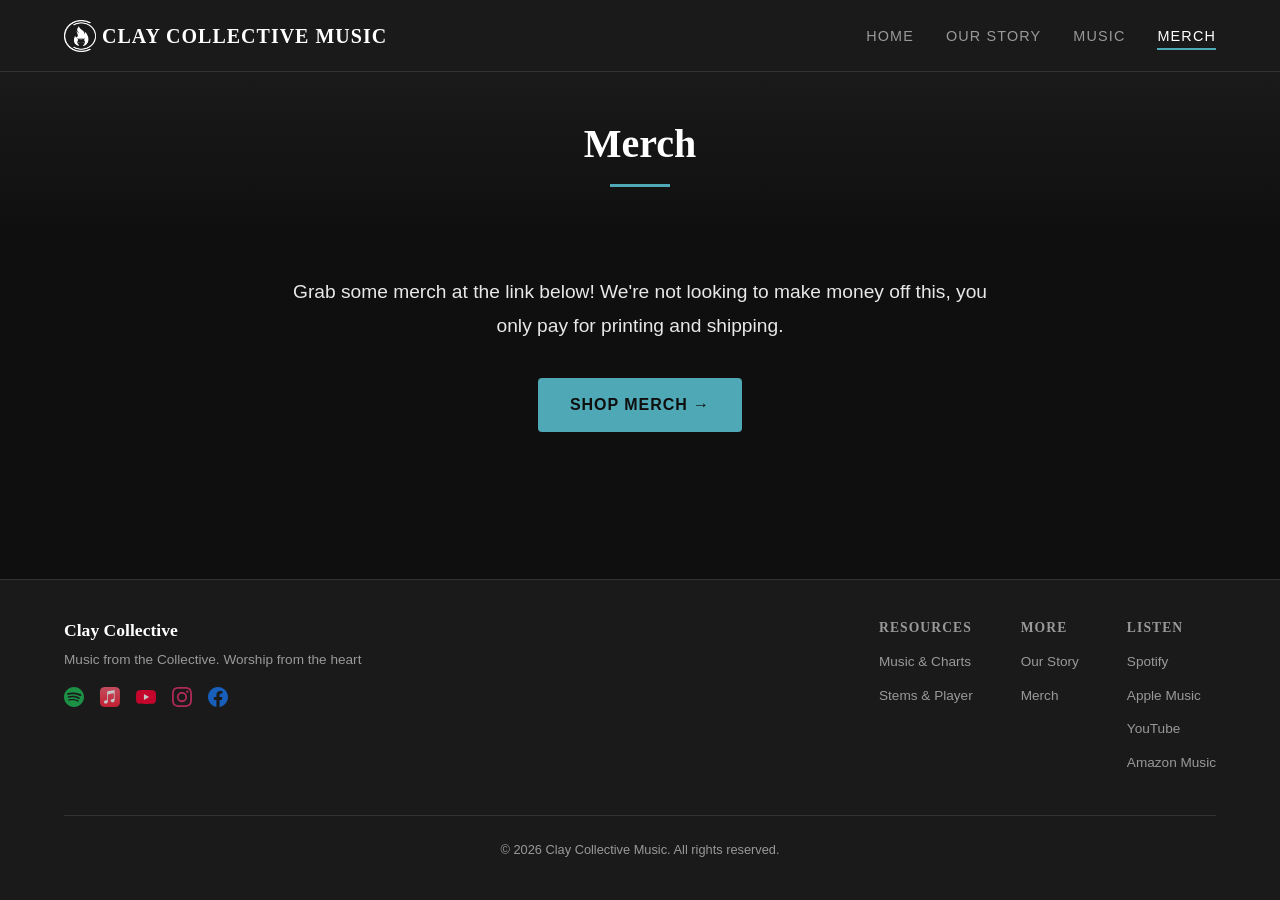
==== merch.html @ 48260b0f "deploy: ClayCollectiveMusic/claycollectivemusic.com@4e47bbdd9b7fe36bf9c9209052646a88f0f7fda0" ====
<!DOCTYPE html>
<html lang="en">
<head>
  <meta charset="UTF-8" />
<meta name="viewport" content="width=device-width, initial-scale=1.0" />
<title>Merch | Clay Collective Music</title>
<meta name="description" content="Clay Collective merch, at cost. We take no cut — every order goes straight to our print partner." />
<meta name="keywords" content="Clay Collective, merch, worship apparel, shirts" />

<meta property="og:title" content="Merch | Clay Collective Music" />
<meta property="og:description" content="Clay Collective merch, at cost. We take no cut." />
<meta property="og:type" content="website" />
<meta property="og:url" content="https://claycollectivemusic.com/merch.html" />

<link rel="canonical" href="https://claycollectivemusic.com/merch.html" />

<link rel="icon" type="image/png" sizes="16x16" href="/assets/favicon-16-CDlyfG-U.png" />
<link rel="icon" type="image/png" sizes="32x32" href="/assets/favicon-32-BA2ANHbI.png" />
<link rel="icon" type="image/png" sizes="48x48" href="/assets/favicon-48-wj6s8RDL.png" />
<link rel="icon" type="image/png" sizes="512x512" href="/assets/favicon-512-CbeiMyFO.png" />
<link rel="apple-touch-icon" sizes="180x180" href="/assets/apple-touch-icon-Dattk5VM.png" />
<link rel="shortcut icon" href="/assets/favicon-bn-JM9lY.ico" />

  <style>
    .merch-section {
      max-width: 700px;
      margin: 0 auto;
      text-align: center;
    }
    /* The "we take no cut" line is the whole reason this page exists —
       give it visual weight without turning it into a shouty callout. */
    .merch-lede {
      color: var(--color-text);
      font-size: 1.2rem;
      line-height: 1.75;
    }
    .merch-cta {
      margin-top: 36px;
    }
    .merch-cta .btn {
      padding: 14px 32px;
      font-size: 1rem;
    }
    .merch-note {
      color: var(--color-text-muted);
      font-size: 0.9rem;
      margin-top: 16px;
    }
  </style>
  <link rel="stylesheet" crossorigin href="/assets/styles-Reh9FZA6.css">
</head>
<body>

  <nav class="site-nav">
  <div class="container">
    <a href="index.html" class="nav-logo">
      <img src="/assets/logo-icon-white-BDZLgwiG.png" alt="Clay Collective Music Logo" class="nav-logo-icon">
      Clay Collective Music</a>
    <button class="nav-toggle" aria-label="Toggle navigation" onclick="this.classList.toggle('open'); document.getElementById('nav-menu').classList.toggle('open');">
      <span></span><span></span><span></span>
    </button>
    <ul class="nav-links" id="nav-menu">
      <li><a href="index.html">Home</a></li>
      <li><a href="story.html">Our Story</a></li>
      <li><a href="music.html">Music</a></li>
      <li><a href="merch.html" class="active">Merch</a></li>
    </ul>
  </div>
</nav>


  <main>
    <section class="hero">
      <div class="container">
        <h1>Merch</h1>
        <div class="accent-line"></div>
      </div>
    </section>

    <section class="section">
      <div class="container">
        <div class="merch-section">
          <p class="merch-lede">Grab some merch at the link below! We're not looking to make money off this, you only pay for printing and shipping.</p>

          <div class="merch-cta">
            <a href="https://shop.tbsonlinestore.com/product-category/clay-collective/" target="_blank" rel="noopener" class="btn btn-primary">Shop Merch
              &rarr;</a>
          </div>
        </div>
      </div>
    </section>
  </main>

  <footer class="site-footer">
  <div class="container">
    <div class="footer-content">
      <div class="footer-brand">
        <h3>Clay Collective</h3>
        <p>Music from the Collective. Worship from the heart</p>
        <div class="social-links footer-socials">
          
          <a href="https://open.spotify.com/artist/7bCKg9hnVh06i8bz2xbuVS" target="_blank" rel="noopener" aria-label="Spotify"><img src="data:image/svg+xml,%3csvg%20xmlns='http://www.w3.org/2000/svg'%20viewBox='0%200%2024%2024'%20width='24'%20height='24'%3e%3cpath%20fill='%231DB954'%20d='M12%200C5.4%200%200%205.4%200%2012s5.4%2012%2012%2012%2012-5.4%2012-12S18.66%200%2012%200zm5.521%2017.34c-.24.359-.66.48-1.021.24-2.82-1.74-6.36-2.101-10.561-1.141-.418.122-.779-.179-.899-.539-.12-.421.18-.78.54-.9%204.56-1.021%208.52-.6%2011.64%201.32.42.18.479.659.301%201.02zm1.44-3.3c-.301.42-.841.6-1.262.3-3.239-1.98-8.159-2.58-11.939-1.38-.479.12-1.02-.12-1.14-.6-.12-.48.12-1.021.6-1.141C9.6%209.9%2015%2010.561%2018.72%2012.84c.361.181.54.78.241%201.2zm.12-3.36C15.24%208.4%208.82%208.16%205.16%209.301c-.6.179-1.2-.181-1.38-.721-.18-.601.18-1.2.72-1.381%204.26-1.26%2011.28-1.02%2015.721%201.621.539.3.719%201.02.419%201.56-.299.421-1.02.599-1.559.3z'/%3e%3c/svg%3e" width="18" height="18" alt=""></a>
          
          <a href="https://music.apple.com/us/artist/clay-collective-music/1556818199" target="_blank" rel="noopener" aria-label="Apple Music"><img src="data:image/svg+xml,%3csvg%20xmlns='http://www.w3.org/2000/svg'%20xmlns:xlink='http://www.w3.org/1999/xlink'%20version='1.1'%20id='Artwork'%20x='0px'%20y='0px'%20width='361px'%20height='361px'%20viewBox='0%200%20361%20361'%20style='enable-background:new%200%200%20361%20361;'%20xml:space='preserve'%3e%3cstyle%20type='text/css'%3e%20.st0{fill-rule:evenodd;clip-rule:evenodd;fill:url(%23SVGID_1_);}%20.st1{fill-rule:evenodd;clip-rule:evenodd;fill:%23FFFFFF;}%20%3c/style%3e%3cg%20id='Layer_5'%3e%3c/g%3e%3cg%3e%3clinearGradient%20id='SVGID_1_'%20gradientUnits='userSpaceOnUse'%20x1='180'%20y1='358.6047'%20x2='180'%20y2='7.7586'%3e%3cstop%20offset='0'%20style='stop-color:%23FA233B'/%3e%3cstop%20offset='1'%20style='stop-color:%23FB5C74'/%3e%3c/linearGradient%3e%3cpath%20class='st0'%20d='M360,112.61c0-4.3,0-8.6-0.02-12.9c-0.02-3.62-0.06-7.24-0.16-10.86c-0.21-7.89-0.68-15.84-2.08-23.64%20c-1.42-7.92-3.75-15.29-7.41-22.49c-3.6-7.07-8.3-13.53-13.91-19.14c-5.61-5.61-12.08-10.31-19.15-13.91%20c-7.19-3.66-14.56-5.98-22.47-7.41c-7.8-1.4-15.76-1.87-23.65-2.08c-3.62-0.1-7.24-0.14-10.86-0.16C255.99,0,251.69,0,247.39,0%20H112.61c-4.3,0-8.6,0-12.9,0.02c-3.62,0.02-7.24,0.06-10.86,0.16C80.96,0.4,73,0.86,65.2,2.27c-7.92,1.42-15.28,3.75-22.47,7.41%20c-7.07,3.6-13.54,8.3-19.15,13.91c-5.61,5.61-10.31,12.07-13.91,19.14c-3.66,7.2-5.99,14.57-7.41,22.49%20c-1.4,7.8-1.87,15.76-2.08,23.64c-0.1,3.62-0.14,7.24-0.16,10.86C0,104.01,0,108.31,0,112.61v134.77c0,4.3,0,8.6,0.02,12.9%20c0.02,3.62,0.06,7.24,0.16,10.86c0.21,7.89,0.68,15.84,2.08,23.64c1.42,7.92,3.75,15.29,7.41,22.49c3.6,7.07,8.3,13.53,13.91,19.14%20c5.61,5.61,12.08,10.31,19.15,13.91c7.19,3.66,14.56,5.98,22.47,7.41c7.8,1.4,15.76,1.87,23.65,2.08c3.62,0.1,7.24,0.14,10.86,0.16%20c4.3,0.03,8.6,0.02,12.9,0.02h134.77c4.3,0,8.6,0,12.9-0.02c3.62-0.02,7.24-0.06,10.86-0.16c7.89-0.21,15.85-0.68,23.65-2.08%20c7.92-1.42,15.28-3.75,22.47-7.41c7.07-3.6,13.54-8.3,19.15-13.91c5.61-5.61,10.31-12.07,13.91-19.14%20c3.66-7.2,5.99-14.57,7.41-22.49c1.4-7.8,1.87-15.76,2.08-23.64c0.1-3.62,0.14-7.24,0.16-10.86c0.03-4.3,0.02-8.6,0.02-12.9V112.61%20z'/%3e%3c/g%3e%3cg%20id='Glyph_2_'%3e%3cg%3e%3cpath%20class='st1'%20d='M254.5,55c-0.87,0.08-8.6,1.45-9.53,1.64l-107,21.59l-0.04,0.01c-2.79,0.59-4.98,1.58-6.67,3%20c-2.04,1.71-3.17,4.13-3.6,6.95c-0.09,0.6-0.24,1.82-0.24,3.62c0,0,0,109.32,0,133.92c0,3.13-0.25,6.17-2.37,8.76%20c-2.12,2.59-4.74,3.37-7.81,3.99c-2.33,0.47-4.66,0.94-6.99,1.41c-8.84,1.78-14.59,2.99-19.8,5.01%20c-4.98,1.93-8.71,4.39-11.68,7.51c-5.89,6.17-8.28,14.54-7.46,22.38c0.7,6.69,3.71,13.09,8.88,17.82%20c3.49,3.2,7.85,5.63,12.99,6.66c5.33,1.07,11.01,0.7,19.31-0.98c4.42-0.89,8.56-2.28,12.5-4.61c3.9-2.3,7.24-5.37,9.85-9.11%20c2.62-3.75,4.31-7.92,5.24-12.35c0.96-4.57,1.19-8.7,1.19-13.26l0-116.15c0-6.22,1.76-7.86,6.78-9.08c0,0,88.94-17.94,93.09-18.75%20c5.79-1.11,8.52,0.54,8.52,6.61l0,79.29c0,3.14-0.03,6.32-2.17,8.92c-2.12,2.59-4.74,3.37-7.81,3.99%20c-2.33,0.47-4.66,0.94-6.99,1.41c-8.84,1.78-14.59,2.99-19.8,5.01c-4.98,1.93-8.71,4.39-11.68,7.51%20c-5.89,6.17-8.49,14.54-7.67,22.38c0.7,6.69,3.92,13.09,9.09,17.82c3.49,3.2,7.85,5.56,12.99,6.6c5.33,1.07,11.01,0.69,19.31-0.98%20c4.42-0.89,8.56-2.22,12.5-4.55c3.9-2.3,7.24-5.37,9.85-9.11c2.62-3.75,4.31-7.92,5.24-12.35c0.96-4.57,1-8.7,1-13.26V64.46%20C263.54,58.3,260.29,54.5,254.5,55z'/%3e%3c/g%3e%3c/g%3e%3cg%3e%3c/g%3e%3cg%3e%3c/g%3e%3cg%3e%3c/g%3e%3cg%3e%3c/g%3e%3cg%3e%3c/g%3e%3cg%3e%3c/g%3e%3c/svg%3e" width="18" height="18" alt=""></a>
          
          <a href="https://www.youtube.com/@ClayCollectiveMusic" target="_blank" rel="noopener" aria-label="YouTube"><img src="data:image/svg+xml,%3csvg%20xmlns='http://www.w3.org/2000/svg'%20xmlns:svg='http://www.w3.org/2000/svg'%20width='313.23315mm'%20height='216.02286mm'%20viewBox='0%200%20313.23315%20216.02286'%20version='1.1'%20id='svg5'%20xml:space='preserve'%3e%3cdefs%20id='defs2'/%3e%3cg%20id='layer1'%20transform='translate(-54.079375,-5.2758072)'%3e%3cpath%20d='m%20210.53177,221.29866%20c%200,0%2098.12514,0%20122.46443,-6.48069%2013.70449,-3.6724%2024.01093,-14.2575%2027.62825,-27.32688%206.68807,-23.97854%206.68807,-74.41988%206.68807,-74.41988%200,0%200,-50.117297%20-6.68807,-73.879819%20C%20357.00713,25.79798%20346.70069,15.42887%20332.9962,11.864515%20308.65691,5.2758072%20210.53177,5.2758072%20210.53177,5.2758072%20c%200,0%20-97.9062,0%20-122.135976,6.5887078%20-13.485335,3.564355%20-24.010529,13.933465%20-27.847831,27.326876%20-6.468588,23.762522%20-6.468588,73.879819%20-6.468588,73.879819%200,0%200,50.44134%206.468588,74.41988%203.837302,13.06938%2014.362496,23.65448%2027.847831,27.32688%2024.229776,6.48069%20122.135976,6.48069%20122.135976,6.48069%20z'%20fill='%23ff0033'%20id='path1412'%20style='stroke-width:0.0208149'%20clip-path='none'/%3e%3cpath%20d='M%20259.30109,113.28723%20178.29251,67.382379%20v%2091.809711%20z'%20fill='%23ffffff'%20id='path1414'%20style='stroke-width:0.0208149'%20clip-path='none'/%3e%3c/g%3e%3c/svg%3e" width="18" height="18" alt=""></a>
          
          <a href="https://instagram.com/claycollectivemusic" target="_blank" rel="noopener" aria-label="Instagram"><img src="data:image/svg+xml,%3csvg%20xmlns='http://www.w3.org/2000/svg'%20viewBox='0%200%2024%2024'%20width='24'%20height='24'%3e%3cpath%20fill='%23E1306C'%20d='M12%202.163c3.204%200%203.584.012%204.85.07%203.252.148%204.771%201.691%204.919%204.919.058%201.265.069%201.645.069%204.849%200%203.205-.012%203.584-.069%204.849-.149%203.225-1.664%204.771-4.919%204.919-1.266.058-1.644.07-4.85.07-3.204%200-3.584-.012-4.849-.07-3.26-.149-4.771-1.699-4.919-4.92-.058-1.265-.07-1.644-.07-4.849%200-3.204.013-3.583.07-4.849.149-3.227%201.664-4.771%204.919-4.919%201.266-.057%201.645-.069%204.849-.069zM12%200C8.741%200%208.333.014%207.053.072%202.695.272.273%202.69.073%207.052.014%208.333%200%208.741%200%2012c0%203.259.014%203.668.072%204.948.2%204.358%202.618%206.78%206.98%206.98C8.333%2023.986%208.741%2024%2012%2024c3.259%200%203.668-.014%204.948-.072%204.354-.2%206.782-2.618%206.979-6.98.059-1.28.073-1.689.073-4.948%200-3.259-.014-3.667-.072-4.947-.196-4.354-2.617-6.78-6.979-6.98C15.668.014%2015.259%200%2012%200zm0%205.838a6.162%206.162%200%20100%2012.324%206.162%206.162%200%20000-12.324zM12%2016a4%204%200%20110-8%204%204%200%20010%208zm6.406-11.845a1.44%201.44%200%20100%202.881%201.44%201.44%200%20000-2.881z'/%3e%3c/svg%3e" width="18" height="18" alt=""></a>
          
          <a href="https://www.facebook.com/claycollectivemusic" target="_blank" rel="noopener" aria-label="Facebook"><img src="data:image/svg+xml,%3csvg%20xmlns='http://www.w3.org/2000/svg'%20viewBox='0%200%2024%2024'%20width='24'%20height='24'%3e%3cpath%20fill='%231877F2'%20d='M24%2012.073c0-6.627-5.373-12-12-12s-12%205.373-12%2012c0%205.99%204.388%2010.954%2010.125%2011.854v-8.385H7.078v-3.47h3.047V9.43c0-3.007%201.792-4.669%204.533-4.669%201.312%200%202.686.235%202.686.235v2.953H15.83c-1.491%200-1.956.925-1.956%201.874v2.25h3.328l-.532%203.47h-2.796v8.385C19.612%2023.027%2024%2018.062%2024%2012.073z'/%3e%3c/svg%3e" width="18" height="18" alt=""></a>
          
        </div>
      </div>
      <div class="footer-links">
        <div class="footer-links-group">
          <h4>Resources</h4>
          <ul>
            <li><a href="music.html">Music &amp; Charts</a></li>
            <li><a href="player.html">Stems &amp; Player</a></li>
          </ul>
        </div>
        <div class="footer-links-group">
          <h4>More</h4>
          <ul>
            <li><a href="story.html">Our Story</a></li>
            <li><a href="merch.html">Merch</a></li>
          </ul>
        </div>
        <div class="footer-links-group">
          <h4>Listen</h4>
          <ul>
            
            <li><a href="https://open.spotify.com/artist/7bCKg9hnVh06i8bz2xbuVS" target="_blank" rel="noopener">Spotify</a></li>
            
            <li><a href="https://music.apple.com/us/artist/clay-collective-music/1556818199" target="_blank" rel="noopener">Apple Music</a></li>
            
            <li><a href="https://www.youtube.com/@ClayCollectiveMusic" target="_blank" rel="noopener">YouTube</a></li>
            
            <li><a href="https://music.amazon.com/artists/B08Y5SSY2F/clay-collective-music" target="_blank" rel="noopener">Amazon Music</a></li>
            
          </ul>
        </div>
      </div>
    </div>
    <div class="footer-bottom">
      &copy; 2026 Clay Collective Music. All rights reserved.
    </div>
  </div>
</footer>


</body>
</html>
---- assets/styles-Reh9FZA6.css ----
*,*:before,*:after{box-sizing:border-box;margin:0;padding:0}:root{--color-bg: #0f0f0f;--color-bg-alt: #1a1a1a;--color-surface: #222222;--color-surface-hover: #2a2a2a;--color-border: #333333;--color-text: #e8e8e8;--color-text-muted: #999999;--color-accent: #4ea8b5;--color-accent-hover: #5fc0ce;--color-white: #ffffff;--font-heading: "Georgia", "Times New Roman", serif;--font-body: "Segoe UI", "Helvetica Neue", Arial, sans-serif;--max-width: 1200px;--nav-height: 72px}html{scroll-behavior:smooth}body{font-family:var(--font-body);background-color:var(--color-bg);color:var(--color-text);line-height:1.6;min-height:100vh;display:flex;flex-direction:column}a{color:var(--color-accent);text-decoration:none;transition:color .2s ease}a:hover{color:var(--color-accent-hover)}img{max-width:100%;height:auto;display:block}h1,h2,h3,h4{font-family:var(--font-heading);color:var(--color-white);line-height:1.2}h1{font-size:2.5rem}h2{font-size:2rem}h3{font-size:1.5rem}h4{font-size:1.25rem}.container{width:100%;max-width:var(--max-width);margin:0 auto;padding:0 24px}main{flex:1}.site-nav{background-color:var(--color-bg-alt);border-bottom:1px solid var(--color-border);position:sticky;top:0;z-index:100;height:var(--nav-height)}.site-nav .container{display:flex;align-items:center;justify-content:space-between;height:100%}.nav-logo{font-family:var(--font-heading);font-size:1.25rem;color:var(--color-white);font-weight:700;text-transform:uppercase;letter-spacing:.05em;display:flex}.nav-logo:hover{color:var(--color-accent)}.nav-logo-icon{width:32px;height:32px;display:inline-block;margin-right:6px}.nav-links{display:flex;list-style:none;gap:32px;align-items:center}.nav-links a{color:var(--color-text-muted);font-size:.9rem;text-transform:uppercase;letter-spacing:.08em;padding:4px 0;border-bottom:2px solid transparent;transition:color .2s ease,border-color .2s ease}.nav-links a:hover,.nav-links a.active{color:var(--color-white);border-bottom-color:var(--color-accent)}.nav-toggle{display:none;background:none;border:none;cursor:pointer;padding:8px}.nav-toggle span{display:block;width:24px;height:2px;background-color:var(--color-text);margin:5px 0;transition:transform .3s ease,opacity .3s ease}.nav-toggle.open span:nth-child(1){transform:rotate(45deg) translate(5px,5px)}.nav-toggle.open span:nth-child(2){opacity:0}.nav-toggle.open span:nth-child(3){transform:rotate(-45deg) translate(5px,-5px)}.hero{padding:48px 0;text-align:center;background:linear-gradient(180deg,var(--color-bg-alt) 0%,var(--color-bg) 100%)}.hero h1{margin-bottom:16px}.hero .subtitle{font-size:1.2rem;color:var(--color-text-muted);max-width:640px;margin:0 auto 32px}.hero .subtitle a{color:var(--color-accent);text-decoration:underline;text-underline-offset:3px}.hero .subtitle a:hover{text-decoration-thickness:2px}.hero .accent-line{width:60px;height:3px;background-color:var(--color-accent);margin:0 auto}.section{padding:40px 0;scroll-margin-top:var(--nav-height)}.section-alt{background-color:var(--color-bg-alt)}.section-header{text-align:center;margin-bottom:48px}.section-header h2{margin-bottom:12px}.section-header p{color:var(--color-text-muted);max-width:560px;margin:0 auto}.section-header .accent-line{width:40px;height:3px;background-color:var(--color-accent);margin:16px auto 0}.card-grid{display:grid;grid-template-columns:repeat(auto-fill,minmax(300px,1fr));gap:24px}.card{background-color:var(--color-surface);border:1px solid var(--color-border);border-radius:8px;overflow:hidden;transition:transform .2s ease,box-shadow .2s ease}.card:hover{transform:translateY(-2px);box-shadow:0 8px 24px #0000004d}.card-img{width:100%;aspect-ratio:16 / 9;object-fit:cover;background-color:var(--color-bg)}.card-body{padding:20px}.card-body h3{margin-bottom:8px}.card-body p{color:var(--color-text-muted);font-size:.95rem;margin-bottom:16px}.people-grid{display:grid;grid-template-columns:repeat(auto-fill,minmax(240px,1fr));gap:32px}.person-card{text-align:center}.person-card .person-photo{width:160px;height:160px;border-radius:50%;object-fit:cover;margin:0 auto 16px;border:3px solid var(--color-border);background-color:var(--color-surface)}.person-card h3{margin-bottom:4px;font-size:1.2rem}.person-card .role{color:var(--color-accent);font-size:.9rem;margin-bottom:8px}.person-card p{color:var(--color-text-muted);font-size:.9rem}.song-table{width:100%;border-collapse:collapse}.song-table th,.song-table td{padding:16px;text-align:left;border-bottom:1px solid var(--color-border)}.song-table th{color:var(--color-text-muted);font-size:.8rem;text-transform:uppercase;letter-spacing:.1em;font-weight:600}.song-table td{font-size:.95rem}.song-table tr:hover td{background-color:var(--color-surface-hover)}.song-table .song-title{color:var(--color-white);font-weight:600}.btn{display:inline-block;padding:10px 24px;border-radius:4px;font-size:.9rem;font-weight:600;text-transform:uppercase;letter-spacing:.06em;cursor:pointer;border:none;transition:background-color .2s ease,transform .1s ease}.btn:active{transform:scale(.98)}.btn-primary{background-color:var(--color-accent);color:var(--color-bg)}.btn-primary:hover{background-color:var(--color-accent-hover);color:var(--color-bg)}.btn-outline{background-color:transparent;border:1px solid var(--color-accent);color:var(--color-accent)}.btn-outline:hover{background-color:var(--color-accent);color:var(--color-bg)}.btn-sm{padding:6px 14px;font-size:.8rem}.btn-icon{display:inline-flex;align-items:center;gap:6px}.album-card{display:flex;gap:32px;background-color:var(--color-surface);border:1px solid var(--color-border);border-radius:8px}.album-art{flex-shrink:0;width:240px;display:flex;align-items:flex-start;padding:24px}.album-art img{width:100%;height:auto;border-radius:4px}.album-info{flex:1;padding:24px 24px 24px 0;min-width:0}.album-header{display:flex;align-items:baseline;gap:12px;margin-bottom:20px}.album-header h2{margin:0;font-size:1.5rem}.album-year{color:var(--color-text-muted);font-size:.9rem;flex-shrink:0}.album-tracks{display:flex;flex-direction:column;gap:4px}.album-track-row{display:flex;flex-direction:column;gap:0;padding:8px 12px;border-radius:4px;transition:background-color .15s ease}.album-track-row:hover{background-color:var(--color-bg)}.album-track-top{display:flex;align-items:center;gap:12px;width:100%}.album-track-num{color:var(--color-text-muted);font-size:.85rem;font-variant-numeric:tabular-nums;width:24px;flex-shrink:0}.album-track-name{color:var(--color-white);font-weight:600;font-size:.95rem;flex:1;min-width:0;white-space:nowrap;overflow:hidden;text-overflow:ellipsis}.album-track-actions{display:flex;gap:6px;flex-shrink:0;align-items:center}.track-action-btn{display:flex;align-items:center;justify-content:center;box-sizing:border-box;flex-shrink:0;width:38px;height:36px;padding:0;border-radius:5px;border:1px solid var(--color-border);color:var(--color-text-muted);background:transparent;font:inherit;transition:all .15s ease}.track-action-btn img{width:20px;height:20px;flex-shrink:0}.track-action-btn svg{width:26px;height:26px;flex-shrink:0}.track-action-btn:hover{border-color:var(--color-accent);background-color:#4ea8b51a}.track-menu{position:relative;display:flex;flex-shrink:0}.track-menu-btn{cursor:pointer;flex-shrink:0}.track-menu-list{display:none;position:absolute;top:calc(100% + 6px);left:0;z-index:20;min-width:170px;max-width:calc(100vw - 16px);padding:4px;background-color:var(--color-surface);border:1px solid var(--color-border);border-radius:6px;box-shadow:0 8px 24px #00000073}.track-menu.is-open .track-menu-list{display:block}.track-menu-list a{display:flex;align-items:center;gap:10px;padding:8px 12px;border-radius:4px;font-size:.8rem;color:var(--color-text);white-space:nowrap;transition:background-color .15s ease,color .15s ease}.track-menu-list a:hover{background-color:#4ea8b51f;color:var(--color-accent)}.track-menu-list img{width:16px;height:16px;flex-shrink:0}.file-tag{flex-shrink:0;min-width:34px;padding:2px 5px;border:1px solid var(--color-border);border-radius:3px;background-color:#ffffff0a;color:var(--color-text-muted);font-size:.6rem;font-weight:700;letter-spacing:.02em;text-align:center;transition:color .15s ease,border-color .15s ease}.track-menu-list a:hover .file-tag{border-color:var(--color-accent);color:var(--color-accent)}.track-action-primary{border-color:var(--color-accent);background-color:var(--color-accent);color:var(--color-bg)}.track-action-primary:hover{background-color:var(--color-accent-hover);border-color:var(--color-accent-hover);color:var(--color-bg)}@media(max-width:768px){.album-card{flex-direction:column}.album-art{width:100%;padding:20px 20px 0;max-width:280px;margin:0 auto}.album-info{padding:20px}.album-track-top{flex-wrap:wrap}.album-track-actions{width:100%;padding-left:40px;margin-top:8px;gap:8px}.track-action-btn{width:44px;height:42px}.track-action-btn img{width:22px;height:22px}.track-action-btn svg{width:28px;height:28px}}.music-play-btn{width:28px;height:28px;border-radius:50%;border:1.5px solid var(--color-text-muted);background:transparent;color:var(--color-text-muted);cursor:pointer;display:flex;align-items:center;justify-content:center;flex-shrink:0;padding:0;transition:border-color .15s ease,color .15s ease}.music-play-btn:hover{border-color:var(--color-accent);color:var(--color-accent)}.music-play-btn .icon-pause{display:none}.music-play-btn .icon-play,.album-track-row.is-playing .music-play-btn .icon-pause{display:block}.album-track-row.is-playing .music-play-btn .icon-play{display:none}.album-track-row.is-playing .music-play-btn{border-color:var(--color-accent);color:var(--color-accent)}.music-progress-bar{width:100%;height:32px;cursor:pointer;position:relative;margin-top:4px;padding:0;background-color:#0000004d;border-radius:3px;overflow:hidden;display:none;content-visibility:auto;contain-intrinsic-size:auto 32px}.album-track-row.is-playing .music-progress-bar,.album-track-row.has-played .music-progress-bar{display:block}.music-progress-fill{position:absolute;left:0;bottom:0;height:2px;width:0%;background-color:var(--color-accent);transition:none;z-index:1}.music-waveform{position:absolute;top:0;right:0;bottom:0;left:0;pointer-events:none;background-color:#4ea8b566;-webkit-mask-repeat:no-repeat;mask-repeat:no-repeat;-webkit-mask-size:100% 100%;mask-size:100% 100%}.music-waveform-played{position:absolute;top:0;right:0;bottom:0;left:0;pointer-events:none;background-color:var(--color-accent);-webkit-mask-repeat:no-repeat;mask-repeat:no-repeat;-webkit-mask-size:100% 100%;mask-size:100% 100%;clip-path:inset(0 calc(100% - var(--played, 0%)) 0 0)}.music-waveform~.music-progress-fill{display:none}.song-list{display:flex;flex-direction:column;gap:24px;margin-bottom:32px}.picker-group{display:flex;flex-direction:column;gap:10px}.picker-label{font-size:.75rem;text-transform:uppercase;letter-spacing:.1em;font-weight:600;color:var(--color-text-muted);padding-bottom:8px;border-bottom:1px solid var(--color-border)}.album-tabs{display:flex;gap:10px;flex-wrap:wrap}.album-tab{display:flex;align-items:center;gap:10px;padding:8px 14px 8px 8px;background-color:var(--color-surface);border:1px solid var(--color-border);border-radius:8px;cursor:pointer;transition:border-color .2s ease,background-color .2s ease;color:var(--color-text);font-family:inherit;text-align:left}.album-tab:hover{border-color:var(--color-accent);background-color:var(--color-surface-hover)}.album-tab.active{border-color:var(--color-accent);background-color:#4ea8b51f}.album-tab-art{width:40px;height:40px;border-radius:4px;object-fit:cover;flex-shrink:0;opacity:.7;transition:opacity .2s ease}.album-tab:hover .album-tab-art,.album-tab.active .album-tab-art{opacity:1}.album-tab-art-placeholder{background-color:var(--color-bg)}.album-tab-info{display:flex;flex-direction:column;min-width:0}.album-tab-name{font-size:.9rem;font-weight:600;color:var(--color-text-muted);transition:color .2s ease}.album-tab:hover .album-tab-name,.album-tab.active .album-tab-name{color:var(--color-white)}.album-tab-meta{font-size:.72rem;color:var(--color-text-muted)}.album-songs{display:flex;flex-wrap:wrap;gap:8px}.song-chip{display:inline-flex;align-items:baseline;padding:8px 16px;background-color:var(--color-bg);border:1px solid var(--color-border);border-radius:999px;cursor:pointer;transition:border-color .2s ease,background-color .2s ease,color .2s ease;color:var(--color-text);font-family:inherit;font-size:.9rem;white-space:nowrap}.song-chip-num{color:var(--color-text-muted);font-variant-numeric:tabular-nums;margin-right:8px;transition:color .2s ease}.song-chip:hover .song-chip-num,.song-chip.active .song-chip-num{color:var(--color-accent)}.song-chip:hover{border-color:var(--color-accent);background-color:var(--color-surface-hover);color:var(--color-white)}.song-chip.active{border-color:var(--color-accent);background-color:#4ea8b526;color:var(--color-white);font-weight:600}@media(max-width:768px){.album-tabs{flex-wrap:nowrap;overflow-x:auto;padding-bottom:4px;-webkit-overflow-scrolling:touch}.album-tab{flex-shrink:0}}.waveforms-unloaded canvas{filter:blur(3px);opacity:.5}.waveforms-unloaded .stem-waveform,.waveforms-unloaded .stem-waveform-played{opacity:.5}.transport-size-warning{font-size:.8rem;color:var(--color-muted);margin-left:8px}.player-container{background-color:var(--color-surface);border:1px solid var(--color-border);border-radius:8px;padding:24px}.player-transport{display:flex;align-items:center;gap:16px;margin-bottom:20px;padding-bottom:16px;border-bottom:1px solid var(--color-border)}.daw-play-btn{width:52px;height:52px;border-radius:50%;background-color:transparent;color:var(--color-white);border:2px solid var(--color-white);cursor:pointer;display:flex;align-items:center;justify-content:center;flex-shrink:0;transition:border-color .2s ease,color .2s ease;padding:0}.daw-play-btn:hover{border-color:var(--color-accent);color:var(--color-accent)}.daw-play-btn .icon-pause,.daw-play-btn .icon-loading{display:none}.daw-play-btn .icon-play,.daw-play-btn.is-playing .icon-pause{display:block}.daw-play-btn.is-playing .icon-play{display:none}.daw-play-btn.is-loading .icon-loading{display:block;animation:spin .8s linear infinite}.daw-play-btn.is-loading .icon-play{display:none}@keyframes spin{to{transform:rotate(360deg)}}.player-time{color:var(--color-text-muted);font-size:1.1rem;font-variant-numeric:tabular-nums;flex-shrink:0;letter-spacing:.04em}.daw-waveform-area{position:relative;cursor:pointer}.daw-playhead{position:absolute;top:0;bottom:0;left:0;width:2px;background-color:#ffffffd9;z-index:10;pointer-events:none;transition:none}.daw-playhead-time{position:absolute;top:-22px;left:0;transform:translate(-50%);background-color:var(--color-bg);color:var(--color-white);font-size:.7rem;font-variant-numeric:tabular-nums;padding:2px 6px;border-radius:3px;border:1px solid var(--color-border);z-index:11;pointer-events:none;white-space:nowrap}.track-list{display:flex;flex-direction:column;gap:8px}.track-group{background-color:#ffffff05;border:1px solid rgba(255,255,255,.06);border-radius:6px;padding:6px 10px 8px}.group-header{display:flex;align-items:center;gap:8px;padding-bottom:6px;margin-bottom:4px;border-bottom:1px solid rgba(255,255,255,.06)}.group-label{font-size:.75rem;font-weight:700;color:var(--color-text-muted);text-transform:uppercase;letter-spacing:.1em}.group-count{font-size:.7rem;color:var(--color-text-muted);background-color:#ffffff0f;padding:1px 6px;border-radius:8px}.group-controls{display:flex;gap:4px}.group-mute-btn,.group-solo-btn{width:22px;height:18px;border-radius:3px;border:none;cursor:pointer;display:flex;align-items:center;justify-content:center;background-color:#ffffff1f;color:#ffffff73;padding:0;transition:all .15s ease;font-size:.6rem;font-weight:700;-webkit-user-select:none;user-select:none}.group-mute-btn:hover,.group-solo-btn:hover{background-color:#fff3;color:var(--color-white)}.group-mute-btn.active{background-color:#b33a2a;color:#fff}.group-solo-btn.active{background-color:#c4a83c;color:#1a1a1a}.track-row{display:flex;align-items:center;gap:8px;padding:2px 0}.track-waveform{flex:1;height:32px;background-color:#0000004d;border-radius:3px;overflow:hidden;position:relative;content-visibility:auto;contain-intrinsic-size:auto 32px}.stem-waveform,.stem-waveform-played{position:absolute;top:0;right:0;bottom:0;left:0;pointer-events:none;-webkit-mask-repeat:no-repeat;mask-repeat:no-repeat;-webkit-mask-size:100% 100%;mask-size:100% 100%}.stem-waveform-played{clip-path:inset(0 calc(100% - var(--played, 0%)) 0 0)}.track-waveform .track-label{position:absolute;top:3px;left:8px;font-size:.7rem;font-weight:700;color:#ffffffb3;z-index:1;pointer-events:none;line-height:1}.track-waveform canvas{display:block}.track-loading-bar{position:absolute;bottom:0;left:0;height:2px;width:0%;background-color:#4ea8b599;pointer-events:none}.transport-progress{flex:1;min-width:0}.download-all-wrapper{margin-left:auto;flex-shrink:0}.player-progress-bar{position:relative;width:100%;height:3px;background:#ffffff14;border-radius:2px;overflow:hidden;margin-bottom:4px}.player-progress-fill{height:100%;width:0%;background:var(--color-accent, #4ea8b5);border-radius:2px;transition:width .1s linear}.player-progress-label{font-size:.75rem;color:var(--color-text-muted);text-align:center;margin-top:4px;margin-bottom:16px}.track-error{position:absolute;top:0;right:0;bottom:0;left:0;display:flex;align-items:center;padding-left:8px;font-size:11px;color:#e05c5c;background:#e05c5c14;pointer-events:none}.track-controls{display:flex;align-items:center;gap:4px;flex-shrink:0}.track-btn-mute,.track-btn-solo{width:24px;height:20px;border-radius:3px;border:none;cursor:pointer;display:flex;align-items:center;justify-content:center;font-size:.65rem;font-weight:700;transition:all .15s ease;padding:0;-webkit-user-select:none;user-select:none}.track-btn-mute{background-color:#ffffff1f;color:#ffffff73}.track-btn-mute:hover{background-color:#fff3;color:var(--color-white)}.track-btn-mute.active{background-color:#b33a2a;color:#fff}.track-btn-solo{background-color:#ffffff1f;color:#ffffff73}.track-btn-solo:hover{background-color:#fff3;color:var(--color-white)}.track-btn-solo.active{background-color:#c4a83c;color:#1a1a1a}.track-download-btn{display:flex;align-items:center;justify-content:center;width:26px;height:26px;flex-shrink:0;color:var(--color-text-muted);opacity:.5;transition:opacity .15s ease}.track-download-btn:hover{opacity:1;color:var(--color-white)}.stem-download-menu{flex-shrink:0}.stem-download-menu .track-download-btn{background:none;border:none;padding:0}.stem-download-menu.is-open{z-index:21}.site-footer{background-color:var(--color-bg-alt);border-top:1px solid var(--color-border);padding:40px 0;margin-top:auto}.footer-content{display:flex;justify-content:space-between;align-items:flex-start;gap:32px}.footer-brand h3{font-size:1.1rem;margin-bottom:8px}.footer-brand p{color:var(--color-text-muted);font-size:.85rem}.footer-links{display:flex;gap:48px}.footer-links-group h4{font-size:.85rem;text-transform:uppercase;letter-spacing:.08em;margin-bottom:12px;color:var(--color-text-muted)}.footer-links-group ul{list-style:none}.footer-links-group li{margin-bottom:8px}.footer-links-group a{color:var(--color-text-muted);font-size:.85rem}.footer-links-group a:hover{color:var(--color-white)}.footer-bottom{margin-top:32px;padding-top:24px;border-top:1px solid var(--color-border);text-align:center;color:var(--color-text-muted);font-size:.8rem}.social-links{display:flex;gap:16px;align-items:center}.social-links a{font-size:.85rem;opacity:.75;transition:opacity .2s ease,transform .2s ease}.social-links a:hover{opacity:1;transform:translateY(-2px)}.social-links img{width:20px;height:20px;vertical-align:middle}.footer-socials{margin-top:16px}.streaming-links{display:flex;gap:8px;flex-wrap:wrap;align-items:center}.streaming-links a{display:inline-flex;align-items:center;gap:4px;padding:4px 10px;font-size:.75rem;font-weight:600;border-radius:3px;border:1px solid var(--color-border);color:var(--color-text-muted);transition:all .15s ease}.streaming-links a:hover{border-color:var(--color-accent);color:var(--color-accent)}.text-center{text-align:center}.text-muted{color:var(--color-text-muted)}.mt-16{margin-top:16px}.mt-24{margin-top:24px}.mt-32{margin-top:32px}.mb-16{margin-bottom:16px}.mb-24{margin-bottom:24px}.gap-16{gap:16px}.flex{display:flex}.flex-wrap{flex-wrap:wrap}.items-center{align-items:center}.justify-center{justify-content:center}@media(max-width:768px){h1{font-size:1.8rem}h2{font-size:1.5rem}h3{font-size:1.25rem}.hero{padding:32px 0}.section{padding:24px 0}.nav-toggle{display:block}.nav-links{display:none;position:absolute;top:var(--nav-height);left:0;right:0;flex-direction:column;background-color:var(--color-bg-alt);border-bottom:1px solid var(--color-border);padding:16px 24px;gap:0}.nav-links.open{display:flex}.nav-links li{width:100%}.nav-links a{display:block;padding:12px 0;border-bottom:none}.table-responsive{overflow-x:auto;-webkit-overflow-scrolling:touch}.footer-content{flex-direction:column}.footer-links{flex-direction:column;gap:24px}.track-waveform{height:28px}.track-btn-mute,.track-btn-solo{width:20px;height:18px}.card-grid{grid-template-columns:1fr}.people-grid{grid-template-columns:repeat(auto-fill,minmax(180px,1fr));gap:24px}}@media(max-width:480px){.container{padding:0 16px}.hero{padding:32px 0}.people-grid{grid-template-columns:1fr 1fr}.player-transport{flex-wrap:wrap}.download-all-wrapper{margin-left:0;width:100%;order:10}}
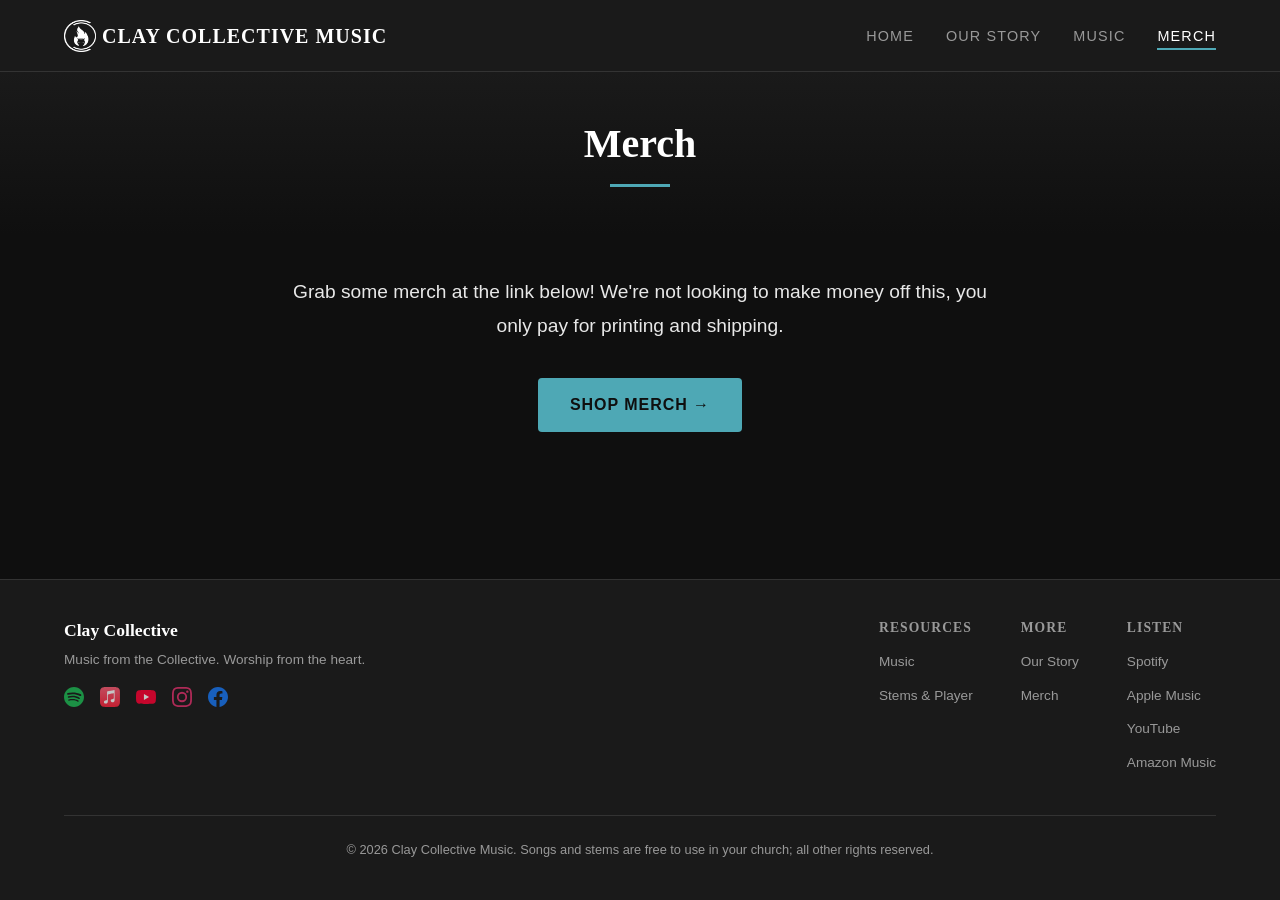
==== commit 4b6afdc6: "deploy: ClayCollectiveMusic/claycollectivemusic.com@837cc6fcfcc92462d56cdacbab11f994220c97ff" ====
--- a/merch.html
+++ b/merch.html
@@ -47,7 +47,7 @@
       margin-top: 16px;
     }
   </style>
-  <link rel="stylesheet" crossorigin href="/assets/styles-Reh9FZA6.css">
+  <link rel="stylesheet" crossorigin href="/assets/styles-CVGs9FuV.css">
 </head>
 <body>
 
@@ -96,7 +96,7 @@
     <div class="footer-content">
       <div class="footer-brand">
         <h3>Clay Collective</h3>
-        <p>Music from the Collective. Worship from the heart</p>
+        <p>Music from the Collective. Worship from the heart.</p>
         <div class="social-links footer-socials">
           
           <a href="https://open.spotify.com/artist/7bCKg9hnVh06i8bz2xbuVS" target="_blank" rel="noopener" aria-label="Spotify"><img src="data:image/svg+xml,%3csvg%20xmlns='http://www.w3.org/2000/svg'%20viewBox='0%200%2024%2024'%20width='24'%20height='24'%3e%3cpath%20fill='%231DB954'%20d='M12%200C5.4%200%200%205.4%200%2012s5.4%2012%2012%2012%2012-5.4%2012-12S18.66%200%2012%200zm5.521%2017.34c-.24.359-.66.48-1.021.24-2.82-1.74-6.36-2.101-10.561-1.141-.418.122-.779-.179-.899-.539-.12-.421.18-.78.54-.9%204.56-1.021%208.52-.6%2011.64%201.32.42.18.479.659.301%201.02zm1.44-3.3c-.301.42-.841.6-1.262.3-3.239-1.98-8.159-2.58-11.939-1.38-.479.12-1.02-.12-1.14-.6-.12-.48.12-1.021.6-1.141C9.6%209.9%2015%2010.561%2018.72%2012.84c.361.181.54.78.241%201.2zm.12-3.36C15.24%208.4%208.82%208.16%205.16%209.301c-.6.179-1.2-.181-1.38-.721-.18-.601.18-1.2.72-1.381%204.26-1.26%2011.28-1.02%2015.721%201.621.539.3.719%201.02.419%201.56-.299.421-1.02.599-1.559.3z'/%3e%3c/svg%3e" width="18" height="18" alt=""></a>
@@ -115,7 +115,7 @@
         <div class="footer-links-group">
           <h4>Resources</h4>
           <ul>
-            <li><a href="music.html">Music &amp; Charts</a></li>
+            <li><a href="music.html">Music</a></li>
             <li><a href="player.html">Stems &amp; Player</a></li>
           </ul>
         </div>
@@ -143,7 +143,7 @@
       </div>
     </div>
     <div class="footer-bottom">
-      &copy; 2026 Clay Collective Music. All rights reserved.
+      &copy; 2026 Clay Collective Music. Songs and stems are free to use in your church; all other rights reserved.
     </div>
   </div>
 </footer>
--- a/assets/styles-CVGs9FuV.css
+++ b/assets/styles-CVGs9FuV.css
@@ -0,0 +1 @@
+*,*:before,*:after{box-sizing:border-box;margin:0;padding:0}:root{--color-bg: #0f0f0f;--color-bg-alt: #1a1a1a;--color-surface: #222222;--color-surface-hover: #2a2a2a;--color-border: #333333;--color-text: #e8e8e8;--color-text-muted: #999999;--color-accent: #4ea8b5;--color-accent-hover: #5fc0ce;--color-white: #ffffff;--font-heading: "Georgia", "Times New Roman", serif;--font-body: "Segoe UI", "Helvetica Neue", Arial, sans-serif;--max-width: 1200px;--nav-height: 72px}html{scroll-behavior:smooth}body{font-family:var(--font-body);background-color:var(--color-bg);color:var(--color-text);line-height:1.6;min-height:100vh;display:flex;flex-direction:column}a{color:var(--color-accent);text-decoration:none;transition:color .2s ease}a:hover{color:var(--color-accent-hover)}img{max-width:100%;height:auto;display:block}h1,h2,h3,h4{font-family:var(--font-heading);color:var(--color-white);line-height:1.2}h1{font-size:2.5rem}h2{font-size:2rem}h3{font-size:1.5rem}h4{font-size:1.25rem}.container{width:100%;max-width:var(--max-width);margin:0 auto;padding:0 24px}main{flex:1}.site-nav{background-color:var(--color-bg-alt);border-bottom:1px solid var(--color-border);position:sticky;top:0;z-index:100;height:var(--nav-height)}body.has-hero-photo .site-nav{position:fixed;left:0;right:0;background-color:transparent;border-bottom-color:transparent;transition:background-color .3s ease,border-bottom-color .3s ease}body.has-hero-photo .site-nav.scrolled{background-color:var(--color-bg-alt);border-bottom-color:var(--color-border)}body.has-hero-photo .site-nav:has(.nav-links.open){background-color:var(--color-bg-alt);border-bottom-color:var(--color-border)}.site-nav .container{display:flex;align-items:center;justify-content:space-between;height:100%}.nav-logo{font-family:var(--font-heading);font-size:1.25rem;color:var(--color-white);font-weight:700;text-transform:uppercase;letter-spacing:.05em;display:flex}.nav-logo:hover{color:var(--color-accent)}.nav-logo-icon{width:32px;height:32px;display:inline-block;margin-right:6px}.nav-links{display:flex;list-style:none;gap:32px;align-items:center}.nav-links a{color:var(--color-text-muted);font-size:.9rem;text-transform:uppercase;letter-spacing:.08em;padding:4px 0;border-bottom:2px solid transparent;transition:color .2s ease,border-color .2s ease}.nav-links a:hover,.nav-links a.active{color:var(--color-white);border-bottom-color:var(--color-accent)}.nav-toggle{display:none;background:none;border:none;cursor:pointer;padding:8px}.nav-toggle span{display:block;width:24px;height:2px;background-color:var(--color-text);margin:5px 0;transition:transform .3s ease,opacity .3s ease}.nav-toggle.open span:nth-child(1){transform:rotate(45deg) translate(5px,5px)}.nav-toggle.open span:nth-child(2){opacity:0}.nav-toggle.open span:nth-child(3){transform:rotate(-45deg) translate(5px,-5px)}.hero{padding:48px 0;text-align:center;background:linear-gradient(180deg,var(--color-bg-alt) 0%,var(--color-bg) 100%)}.hero h1{margin-bottom:16px}.hero .subtitle{font-size:1.2rem;color:var(--color-text-muted);max-width:640px;margin:0 auto 32px}.hero .subtitle a{color:var(--color-accent);text-decoration:underline;text-underline-offset:3px}.hero .subtitle a:hover{text-decoration-thickness:2px}.hero .accent-line{width:60px;height:3px;background-color:var(--color-accent);margin:0 auto}.hero-home:before{content:"";position:absolute;top:0;right:0;bottom:0;left:0;background-image:url(/assets/home-backdrop-CwsfjOAe.png);background-size:cover;background-position:center 35%;opacity:.75}.section{padding:40px 0;scroll-margin-top:var(--nav-height)}.section-alt{background-color:var(--color-bg-alt)}.section-header{text-align:center;margin-bottom:48px}.section-header h2{margin-bottom:12px}.section-header p{color:var(--color-text-muted);max-width:560px;margin:0 auto}.section-header .accent-line{width:40px;height:3px;background-color:var(--color-accent);margin:16px auto 0}.card-grid{display:grid;grid-template-columns:repeat(auto-fill,minmax(300px,1fr));gap:24px}.card{background-color:var(--color-surface);border:1px solid var(--color-border);border-radius:8px;overflow:hidden;transition:transform .2s ease,box-shadow .2s ease}.card:hover{transform:translateY(-2px);box-shadow:0 8px 24px #0000004d}.card-img{width:100%;aspect-ratio:16 / 9;object-fit:cover;background-color:var(--color-bg)}.card-body{padding:20px}.card-body h3{margin-bottom:8px}.card-body p{color:var(--color-text-muted);font-size:.95rem;margin-bottom:16px}.people-grid{display:grid;grid-template-columns:repeat(auto-fill,minmax(240px,1fr));gap:32px}.person-card{text-align:center}.person-card .person-photo{width:160px;height:160px;border-radius:50%;object-fit:cover;margin:0 auto 16px;border:3px solid var(--color-border);background-color:var(--color-surface)}.person-card h3{margin-bottom:4px;font-size:1.2rem}.person-card .role{color:var(--color-accent);font-size:.9rem;margin-bottom:8px}.person-card p{color:var(--color-text-muted);font-size:.9rem}.song-table{width:100%;border-collapse:collapse}.song-table th,.song-table td{padding:16px;text-align:left;border-bottom:1px solid var(--color-border)}.song-table th{color:var(--color-text-muted);font-size:.8rem;text-transform:uppercase;letter-spacing:.1em;font-weight:600}.song-table td{font-size:.95rem}.song-table tr:hover td{background-color:var(--color-surface-hover)}.song-table .song-title{color:var(--color-white);font-weight:600}.btn{display:inline-block;padding:10px 24px;border-radius:4px;font-size:.9rem;font-weight:600;text-transform:uppercase;letter-spacing:.06em;cursor:pointer;border:none;transition:background-color .2s ease,transform .1s ease}.btn:active{transform:scale(.98)}.btn-primary{background-color:var(--color-accent);color:var(--color-bg)}.btn-primary:hover{background-color:var(--color-accent-hover);color:var(--color-bg)}.btn-outline{background-color:transparent;border:1px solid var(--color-accent);color:var(--color-accent)}.btn-outline:hover{background-color:var(--color-accent);color:var(--color-bg)}.btn-sm{padding:6px 14px;font-size:.8rem}.btn-icon{display:inline-flex;align-items:center;gap:6px}.album-card{display:flex;gap:32px;background-color:var(--color-surface);border:1px solid var(--color-border);border-radius:8px}.album-art{flex-shrink:0;width:240px;display:flex;align-items:flex-start;padding:24px}.album-art img{width:100%;height:auto;border-radius:4px}.album-info{flex:1;padding:24px 24px 24px 0;min-width:0}.album-header{display:flex;align-items:baseline;gap:12px;margin-bottom:20px}.album-header h2{margin:0;font-size:1.5rem}.album-year{color:var(--color-text-muted);font-size:.9rem;flex-shrink:0}.album-tracks{display:flex;flex-direction:column;gap:4px}.album-track-row{display:flex;flex-direction:column;gap:0;padding:8px 12px;border-radius:4px;transition:background-color .15s ease}.album-track-row:hover{background-color:var(--color-bg)}.album-track-top{display:flex;align-items:center;gap:12px;width:100%}.album-track-num{color:var(--color-text-muted);font-size:.85rem;font-variant-numeric:tabular-nums;width:24px;flex-shrink:0}.album-track-name{color:var(--color-white);font-weight:600;font-size:.95rem;flex:1;min-width:0;white-space:nowrap;overflow:hidden;text-overflow:ellipsis}.album-track-actions{display:flex;gap:6px;flex-shrink:0;align-items:center}.track-action-btn{display:flex;align-items:center;justify-content:center;box-sizing:border-box;flex-shrink:0;width:38px;height:36px;padding:0;border-radius:5px;border:1px solid var(--color-border);color:var(--color-text-muted);background:transparent;font:inherit;transition:all .15s ease}.track-action-btn img{width:20px;height:20px;flex-shrink:0}.track-action-btn svg{width:26px;height:26px;flex-shrink:0}.track-action-btn:hover{border-color:var(--color-accent);background-color:#4ea8b51a}.track-menu{position:relative;display:flex;flex-shrink:0}.track-menu-btn{cursor:pointer;flex-shrink:0}.track-menu-list{display:none;position:absolute;top:calc(100% + 6px);left:0;z-index:20;min-width:170px;max-width:calc(100vw - 16px);padding:4px;background-color:var(--color-surface);border:1px solid var(--color-border);border-radius:6px;box-shadow:0 8px 24px #00000073}.track-menu.is-open .track-menu-list{display:block}.track-menu-list a{display:flex;align-items:center;gap:10px;padding:8px 12px;border-radius:4px;font-size:.8rem;color:var(--color-text);white-space:nowrap;transition:background-color .15s ease,color .15s ease}.track-menu-list a:hover{background-color:#4ea8b51f;color:var(--color-accent)}.track-menu-list img{width:16px;height:16px;flex-shrink:0}.file-tag{flex-shrink:0;min-width:34px;padding:2px 5px;border:1px solid var(--color-border);border-radius:3px;background-color:#ffffff0a;color:var(--color-text-muted);font-size:.6rem;font-weight:700;letter-spacing:.02em;text-align:center;transition:color .15s ease,border-color .15s ease}.track-menu-list a:hover .file-tag{border-color:var(--color-accent);color:var(--color-accent)}.track-action-primary{border-color:var(--color-accent);background-color:var(--color-accent);color:var(--color-bg)}.track-action-primary:hover{background-color:var(--color-accent-hover);border-color:var(--color-accent-hover);color:var(--color-bg)}@media(max-width:768px){.album-card{flex-direction:column}.album-art{width:100%;padding:20px 20px 0;max-width:280px;margin:0 auto}.album-info{padding:20px}.album-track-top{flex-wrap:wrap}.album-track-actions{width:100%;padding-left:40px;margin-top:8px;gap:8px}.track-action-btn{width:44px;height:42px}.track-action-btn img{width:22px;height:22px}.track-action-btn svg{width:28px;height:28px}}.music-play-btn{width:28px;height:28px;border-radius:50%;border:1.5px solid var(--color-text-muted);background:transparent;color:var(--color-text-muted);cursor:pointer;display:flex;align-items:center;justify-content:center;flex-shrink:0;padding:0;transition:border-color .15s ease,color .15s ease}.music-play-btn:hover{border-color:var(--color-accent);color:var(--color-accent)}.music-play-btn .icon-pause{display:none}.music-play-btn .icon-play,.album-track-row.is-playing .music-play-btn .icon-pause{display:block}.album-track-row.is-playing .music-play-btn .icon-play{display:none}.album-track-row.is-playing .music-play-btn{border-color:var(--color-accent);color:var(--color-accent)}.music-progress-bar{width:100%;height:32px;cursor:pointer;position:relative;margin-top:4px;padding:0;background-color:#0000004d;border-radius:3px;overflow:hidden;display:none;content-visibility:auto;contain-intrinsic-size:auto 32px}.album-track-row.is-playing .music-progress-bar,.album-track-row.has-played .music-progress-bar{display:block}.music-progress-fill{position:absolute;left:0;bottom:0;height:2px;width:0%;background-color:var(--color-accent);transition:none;z-index:1}.music-waveform{position:absolute;top:0;right:0;bottom:0;left:0;pointer-events:none;background-color:#4ea8b566;-webkit-mask-repeat:no-repeat;mask-repeat:no-repeat;-webkit-mask-size:100% 100%;mask-size:100% 100%}.music-waveform-played{position:absolute;top:0;right:0;bottom:0;left:0;pointer-events:none;background-color:var(--color-accent);-webkit-mask-repeat:no-repeat;mask-repeat:no-repeat;-webkit-mask-size:100% 100%;mask-size:100% 100%;clip-path:inset(0 calc(100% - var(--played, 0%)) 0 0)}.music-waveform~.music-progress-fill{display:none}.song-list{display:flex;flex-direction:column;gap:24px;margin-bottom:32px}.picker-group{display:flex;flex-direction:column;gap:10px}.picker-label{font-size:.75rem;text-transform:uppercase;letter-spacing:.1em;font-weight:600;color:var(--color-text-muted);padding-bottom:8px;border-bottom:1px solid var(--color-border)}.album-tabs{display:flex;gap:10px;flex-wrap:wrap}.album-tab{display:flex;align-items:center;gap:10px;padding:8px 14px 8px 8px;background-color:var(--color-surface);border:1px solid var(--color-border);border-radius:8px;cursor:pointer;transition:border-color .2s ease,background-color .2s ease;color:var(--color-text);font-family:inherit;text-align:left}.album-tab:hover{border-color:var(--color-accent);background-color:var(--color-surface-hover)}.album-tab.active{border-color:var(--color-accent);background-color:#4ea8b51f}.album-tab-art{width:40px;height:40px;border-radius:4px;object-fit:cover;flex-shrink:0;opacity:.7;transition:opacity .2s ease}.album-tab:hover .album-tab-art,.album-tab.active .album-tab-art{opacity:1}.album-tab-art-placeholder{background-color:var(--color-bg)}.album-tab-info{display:flex;flex-direction:column;min-width:0}.album-tab-name{font-size:.9rem;font-weight:600;color:var(--color-text-muted);transition:color .2s ease}.album-tab:hover .album-tab-name,.album-tab.active .album-tab-name{color:var(--color-white)}.album-tab-meta{font-size:.72rem;color:var(--color-text-muted)}.album-songs{display:flex;flex-wrap:wrap;gap:8px}.song-chip{display:inline-flex;align-items:baseline;padding:8px 16px;background-color:var(--color-bg);border:1px solid var(--color-border);border-radius:999px;cursor:pointer;transition:border-color .2s ease,background-color .2s ease,color .2s ease;color:var(--color-text);font-family:inherit;font-size:.9rem;white-space:nowrap}.song-chip-num{color:var(--color-text-muted);font-variant-numeric:tabular-nums;margin-right:8px;transition:color .2s ease}.song-chip:hover .song-chip-num,.song-chip.active .song-chip-num{color:var(--color-accent)}.song-chip:hover{border-color:var(--color-accent);background-color:var(--color-surface-hover);color:var(--color-white)}.song-chip.active{border-color:var(--color-accent);background-color:#4ea8b526;color:var(--color-white);font-weight:600}@media(max-width:768px){.album-tabs{flex-wrap:nowrap;overflow-x:auto;padding-bottom:4px;-webkit-overflow-scrolling:touch}.album-tab{flex-shrink:0}}.waveforms-unloaded canvas{filter:blur(3px);opacity:.5}.waveforms-unloaded .stem-waveform,.waveforms-unloaded .stem-waveform-played{opacity:.5}.transport-size-warning{font-size:.8rem;color:var(--color-muted);margin-left:8px}.player-container{background-color:var(--color-surface);border:1px solid var(--color-border);border-radius:8px;padding:24px}.player-transport{display:flex;align-items:center;gap:16px;margin-bottom:20px;padding-bottom:16px;border-bottom:1px solid var(--color-border)}.daw-play-btn{width:52px;height:52px;border-radius:50%;background-color:transparent;color:var(--color-white);border:2px solid var(--color-white);cursor:pointer;display:flex;align-items:center;justify-content:center;flex-shrink:0;transition:border-color .2s ease,color .2s ease;padding:0}.daw-play-btn:hover{border-color:var(--color-accent);color:var(--color-accent)}.daw-play-btn .icon-pause,.daw-play-btn .icon-loading{display:none}.daw-play-btn .icon-play,.daw-play-btn.is-playing .icon-pause{display:block}.daw-play-btn.is-playing .icon-play{display:none}.daw-play-btn.is-loading .icon-loading{display:block;animation:spin .8s linear infinite}.daw-play-btn.is-loading .icon-play{display:none}@keyframes spin{to{transform:rotate(360deg)}}.player-time{color:var(--color-text-muted);font-size:1.1rem;font-variant-numeric:tabular-nums;flex-shrink:0;letter-spacing:.04em}.daw-waveform-area{position:relative;cursor:pointer}.daw-playhead{position:absolute;top:0;bottom:0;left:0;width:2px;background-color:#ffffffd9;z-index:10;pointer-events:none;transition:none}.daw-playhead-time{position:absolute;top:-22px;left:0;transform:translate(-50%);background-color:var(--color-bg);color:var(--color-white);font-size:.7rem;font-variant-numeric:tabular-nums;padding:2px 6px;border-radius:3px;border:1px solid var(--color-border);z-index:11;pointer-events:none;white-space:nowrap}.track-list{display:flex;flex-direction:column;gap:8px}.track-group{background-color:#ffffff05;border:1px solid rgba(255,255,255,.06);border-radius:6px;padding:6px 10px 8px}.group-header{display:flex;align-items:center;gap:8px;padding-bottom:6px;margin-bottom:4px;border-bottom:1px solid rgba(255,255,255,.06)}.group-label{font-size:.75rem;font-weight:700;color:var(--color-text-muted);text-transform:uppercase;letter-spacing:.1em}.group-count{font-size:.7rem;color:var(--color-text-muted);background-color:#ffffff0f;padding:1px 6px;border-radius:8px}.group-controls{display:flex;gap:4px}.group-mute-btn,.group-solo-btn{width:22px;height:18px;border-radius:3px;border:none;cursor:pointer;display:flex;align-items:center;justify-content:center;background-color:#ffffff1f;color:#ffffff73;padding:0;transition:all .15s ease;font-size:.6rem;font-weight:700;-webkit-user-select:none;user-select:none}.group-mute-btn:hover,.group-solo-btn:hover{background-color:#fff3;color:var(--color-white)}.group-mute-btn.active{background-color:#b33a2a;color:#fff}.group-solo-btn.active{background-color:#c4a83c;color:#1a1a1a}.track-row{display:flex;align-items:center;gap:8px;padding:2px 0}.track-waveform{flex:1;height:32px;background-color:#0000004d;border-radius:3px;overflow:hidden;position:relative;content-visibility:auto;contain-intrinsic-size:auto 32px}.stem-waveform,.stem-waveform-played{position:absolute;top:0;right:0;bottom:0;left:0;pointer-events:none;-webkit-mask-repeat:no-repeat;mask-repeat:no-repeat;-webkit-mask-size:100% 100%;mask-size:100% 100%}.stem-waveform-played{clip-path:inset(0 calc(100% - var(--played, 0%)) 0 0)}.track-waveform .track-label{position:absolute;top:3px;left:8px;font-size:.7rem;font-weight:700;color:#ffffffb3;z-index:1;pointer-events:none;line-height:1}.track-waveform canvas{display:block}.track-loading-bar{position:absolute;bottom:0;left:0;height:2px;width:0%;background-color:#4ea8b599;pointer-events:none}.transport-progress{flex:1;min-width:0}.download-all-wrapper{margin-left:auto;flex-shrink:0}.player-progress-bar{position:relative;width:100%;height:3px;background:#ffffff14;border-radius:2px;overflow:hidden;margin-bottom:4px}.player-progress-fill{height:100%;width:0%;background:var(--color-accent, #4ea8b5);border-radius:2px;transition:width .1s linear}.player-progress-label{font-size:.75rem;color:var(--color-text-muted);text-align:center;margin-top:4px;margin-bottom:16px}.track-error{position:absolute;top:0;right:0;bottom:0;left:0;display:flex;align-items:center;padding-left:8px;font-size:11px;color:#e05c5c;background:#e05c5c14;pointer-events:none}.track-controls{display:flex;align-items:center;gap:4px;flex-shrink:0}.track-btn-mute,.track-btn-solo{width:24px;height:20px;border-radius:3px;border:none;cursor:pointer;display:flex;align-items:center;justify-content:center;font-size:.65rem;font-weight:700;transition:all .15s ease;padding:0;-webkit-user-select:none;user-select:none}.track-btn-mute{background-color:#ffffff1f;color:#ffffff73}.track-btn-mute:hover{background-color:#fff3;color:var(--color-white)}.track-btn-mute.active{background-color:#b33a2a;color:#fff}.track-btn-solo{background-color:#ffffff1f;color:#ffffff73}.track-btn-solo:hover{background-color:#fff3;color:var(--color-white)}.track-btn-solo.active{background-color:#c4a83c;color:#1a1a1a}.track-download-btn{display:flex;align-items:center;justify-content:center;width:26px;height:26px;flex-shrink:0;color:var(--color-text-muted);opacity:.5;transition:opacity .15s ease}.track-download-btn:hover{opacity:1;color:var(--color-white)}.stem-download-menu{flex-shrink:0}.stem-download-menu .track-download-btn{background:none;border:none;padding:0}.stem-download-menu.is-open{z-index:21}.site-footer{background-color:var(--color-bg-alt);border-top:1px solid var(--color-border);padding:40px 0;margin-top:auto}.footer-content{display:flex;justify-content:space-between;align-items:flex-start;gap:32px}.footer-brand h3{font-size:1.1rem;margin-bottom:8px}.footer-brand p{color:var(--color-text-muted);font-size:.85rem}.footer-links{display:flex;gap:48px}.footer-links-group h4{font-size:.85rem;text-transform:uppercase;letter-spacing:.08em;margin-bottom:12px;color:var(--color-text-muted)}.footer-links-group ul{list-style:none}.footer-links-group li{margin-bottom:8px}.footer-links-group a{color:var(--color-text-muted);font-size:.85rem}.footer-links-group a:hover{color:var(--color-white)}.footer-bottom{margin-top:32px;padding-top:24px;border-top:1px solid var(--color-border);text-align:center;color:var(--color-text-muted);font-size:.8rem}.social-links{display:flex;gap:16px;align-items:center}.social-links a{font-size:.85rem;opacity:.75;transition:opacity .2s ease,transform .2s ease}.social-links a:hover{opacity:1;transform:translateY(-2px)}.social-links img{width:20px;height:20px;vertical-align:middle}.footer-socials{margin-top:16px}.streaming-links{display:flex;gap:8px;flex-wrap:wrap;align-items:center}.streaming-links a{display:inline-flex;align-items:center;gap:4px;padding:4px 10px;font-size:.75rem;font-weight:600;border-radius:3px;border:1px solid var(--color-border);color:var(--color-text-muted);transition:all .15s ease}.streaming-links a:hover{border-color:var(--color-accent);color:var(--color-accent)}.text-center{text-align:center}.text-muted{color:var(--color-text-muted)}.mt-16{margin-top:16px}.mt-24{margin-top:24px}.mt-32{margin-top:32px}.mb-16{margin-bottom:16px}.mb-24{margin-bottom:24px}.gap-16{gap:16px}.flex{display:flex}.flex-wrap{flex-wrap:wrap}.items-center{align-items:center}.justify-center{justify-content:center}@media(max-width:768px){h1{font-size:1.8rem}h2{font-size:1.5rem}h3{font-size:1.25rem}.hero{padding:32px 0}.section{padding:24px 0}.nav-toggle{display:block}.nav-links{display:none;position:absolute;top:var(--nav-height);left:0;right:0;flex-direction:column;background-color:var(--color-bg-alt);border-bottom:1px solid var(--color-border);padding:16px 24px;gap:0}.nav-links.open{display:flex}.nav-links li{width:100%}.nav-links a{display:block;padding:12px 0;border-bottom:none}.table-responsive{overflow-x:auto;-webkit-overflow-scrolling:touch}.footer-content{flex-direction:column}.footer-links{flex-direction:column;gap:24px}.track-waveform{height:28px}.track-btn-mute,.track-btn-solo{width:20px;height:18px}.card-grid{grid-template-columns:1fr}.people-grid{grid-template-columns:repeat(auto-fill,minmax(180px,1fr));gap:24px}}@media(max-width:480px){.container{padding:0 16px}.hero{padding:32px 0}.people-grid{grid-template-columns:1fr 1fr}.player-transport{flex-wrap:wrap}.download-all-wrapper{margin-left:0;width:100%;order:10}}
